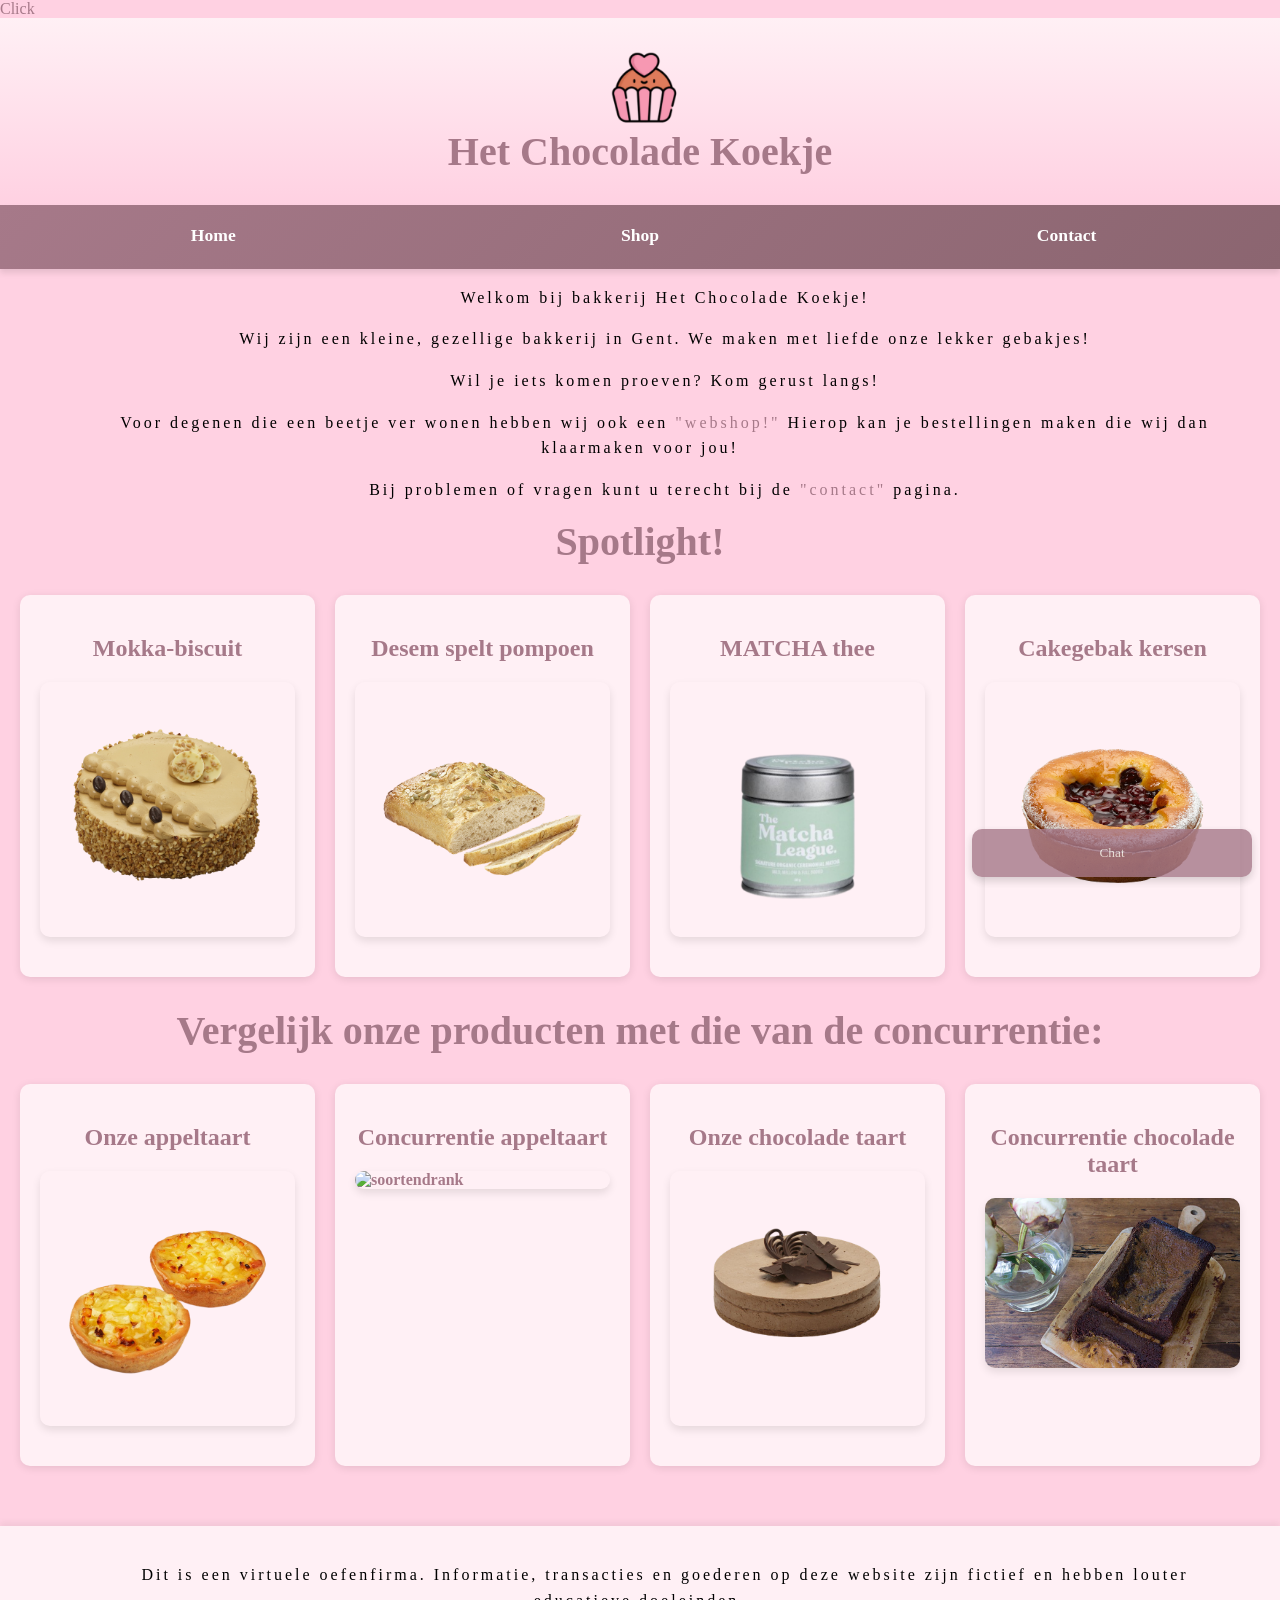
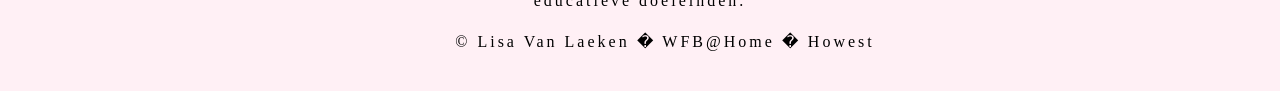
==== index.html @ 33592405 "Add files via upload" ====
<!DOCTYPE html>
<script>var clickTag = "";</script>
<a href="javascript:window.open(clickTag)">Click</a>

<html>
<head>
    <title>Bakkerij Het Chocolade Koekje</title>
    <link rel="stylesheet" href="css/style.css">
    <meta name="viewport" content="width=device-width, initial-scale=1 maximum-scale=1">
</head>

<body>

    <header>
        <h1>
            <picture>
                <img src="images/logo.png" alt="Logo" class="logo">
            </picture>
            Het Chocolade Koekje
        </h1>
    </header>

    <nav>
        <ul>
            <li><a href="index.html">Home</a></li>
            <li><a href="shop.html">Shop</a></li>
            <li><a href="contact.html">Contact</a></li>
        </ul>
    </nav>

    <p>Welkom bij bakkerij Het Chocolade Koekje!</p>
    <p>Wij zijn een kleine, gezellige bakkerij in Gent. We maken met liefde onze lekker gebakjes!</p>
    <p>Wil je iets komen proeven? Kom gerust langs!</p>
    <p>Voor degenen die een beetje ver wonen hebben wij ook een <a target="_blank" href="shop.html">"webshop!"</a> Hierop kan je bestellingen maken die wij dan klaarmaken voor jou!</p>
    <p>Bij problemen of vragen kunt u terecht bij de <a target="_blank" href="contact.html">"contact"</a> pagina.</p>

    <h1>Spotlight!</h1>

    <div class="row">
        <div class="column">
            <a href="brood.html"> <h2>Mokka-biscuit</h2></a>
            <img src="images/taart/taart3.png" alt="soortenbrood" class="soortenbrood">
        </div>

        <div class="column">
            <a href="gebak.html"> <h2>Desem spelt pompoen</h2></a>
            <img src="images/brood/brood5.png" alt="soortengebak" class="soortengebak">
        </div>

        <div class="column">
            <a href="taart.html"> <h2>MATCHA thee</h2></a>
            <img src="images/drank/drank1.png" alt="soortentaart" class="soortentaart" />
        </div>

        <div class="column">
            <a href="drank.html"> <h2>Cakegebak kersen</h2></a>
            <img src="images/gebak/gebak4.png" alt="soortendrank" class="soortendrank" />
        </div>
    </div>

    <h1>Vergelijk onze producten met die van de concurrentie:</h1>

    <div class="row">
        <div class="column">
            <a href="taart.html"> <h2>Onze appeltaart</h2></a>
            <img src="images/gebak/gebak3.png" alt="soortentaart" class="soortentaart" />
        </div>

        <div class="column">
            <a> <h2>Concurrentie appeltaart</h2></a>
            <img src="images/gebak/lelijketaart.jpg" alt="soortendrank" class="soortendrank" />
        </div>
        <div class="column">
            <a href="taart.html"> <h2>Onze chocolade taart</h2></a>
            <img src="images/taart/taart4.png" alt="soortentaart" class="soortentaart" />
        </div>

        <div class="column">
            <a> <h2>Concurrentie chocolade taart</h2></a>
            <img src="images/taart/chocoladecake.jpg" alt="soortendrank" class="soortendrank" />
        </div>

    </div>

    <button class="open-button" onclick="openForm()">Chat</button>

    <div class="chat-popup" id="myForm">
        <form action="/action_page.php" class="form-container">
            <h1>Chat</h1>

            <label for="msg"><b>Message</b></label>
            <textarea placeholder="Type message.." name="msg" required></textarea>

            <button type="submit" class="btn">Send</button>
            <button type="button" class="btn cancel" onclick="closeForm()">Close</button>
        </form>
    </div>

    <script>
        function openForm() {
            document.getElementById("myForm").style.display = "block";
        }

        function closeForm() {
            document.getElementById("myForm").style.display = "none";
        }
    </script>

    <footer>
        <p>Dit is een virtuele oefenfirma. Informatie, transacties en goederen op deze website zijn fictief en hebben louter educatieve doeleinden.</p>
        <p>&#169; Lisa Van Laeken � WFB@Home � Howest</p>
    </footer>

</body>

</html>
---- css/style.css ----
header {
    color: #a67989;
    font-family: "Brush Script MT", "Lucida Handwriting", cursive;
    font-weight: bold;
    text-align: center;
        padding: 20px;
        background: linear-gradient(to bottom, #fff0f5 0%, #ffd1e2 100%); 
}

body {
    margin: 0;
    padding: 0; 
    transition: transform 0.3s ease; 
}

.logo {
    width: 100px;
    height: auto;
    margin: auto;
    display: block;
}

.logo:hover { 
        transform: scale(1.1);
}

h3 {
    margin-bottom: 10px;
    font-weight: bold;
    color: #a67989;
    margin: auto;
    align-self: center;
    text-align: center;
    display: flex;
    position: relative;
}

h2 {
    text-align: center;
    color: #a67989;
    font-family: "Brush Script MT", "Lucida Handwriting", cursive;
    font-weight: bold;
}

h1 {
    text-align: center;
    color: #a67989;
    font-family: "Brush Script MT", "Lucida Handwriting", cursive;
    font-weight: bold;
    font-size: 2.5rem;
    margin: 10px 0;
}

nav {
    background: linear-gradient(135deg, #a67989 0%, #8b6570 100%);
    box-shadow: 0 4px 6px rgba(0, 0, 0, 0.1);
    position: sticky;
    top: 0;
    z-index: 100;
}

nav ul {
        list-style: none;
        margin: 0;
        padding: 0;
        display: flex;
        flex-wrap: wrap;
        justify-content: center;
        gap: 0; 
}

nav ul li {
            flex: 1;
            min-width: 120px; 
            position: relative; 
}

nav ul li a {
                display: block;
                padding: 18px 30px;
                text-align: center;
                color: white;
                text-decoration: none;
                font-weight: bold;
                font-size: 1.1rem; 
                transition: all 0.3s ease; 
                border-bottom: 3px solid transparent; 
}

nav ul li a:hover {
                    background-color: #cfb8c0;
                    border-bottom: 3px solid #fff0f5; 
                    transform: translateY(-2px); 
}

nav ul li a:active { 
                    transform: translateY(0);
}

nav ul li a.active { 
                    background-color: #cfb8c0;
                    border-bottom: 3px solid white;
}

nav ul li {
        flex: 1;
        min-width: 100px;
}

nav ul li a {
        flex: 1;
        padding: 20px;
        text-align: center;
        color: white;
        text-decoration: none;
        font-weight: bold;
}

nav ul li a:hover {
            background-color: #cfb8c0;
} 

body {
    background-color: #ffd1e2;
}

p {
    text-indent: 50px;
    font-family: "Brush Script MT", "Lucida Handwriting", cursive;
    text-align: center;
    letter-spacing: 3px;
    padding: 0 20px;
    line-height: 1.6;
}

a {
    text-decoration: none;
    color: #a67989;
}

form {
    padding: 50px;
    border: 5px solid #a67989;
    background-color: #fff0f5;
    width: 100%;
    max-width: 600px; 
    min-height: 500px; 
    margin: 20px auto;
    border-radius: 10px;
    text-align: justify;
    line-height: 2.5;
    box-shadow: 0 4px 8px rgba(0, 0, 0, 0.1);
}

label {
    display: block;
    margin-bottom: 10px;
    font-weight: bold;
    color: #a67989;
    margin: auto;
    align-self: center;
    text-align: center;
    display: flex;
    position: relative;
}

input[type="text"],
input[type="email"],
   textarea {
    width: 100%;
    padding: 10px;
    margin-bottom: 20px;
    border: 1px solid #a67989;
    border-radius: 5px;
    box-sizing: border-box;
}

input[type="submit"] {
    transition: all 0.3s ease; 
    background-color: #a67989;
    color: white;
    padding: 10px 20px;
    border: none;
    border-radius: 5px;
    cursor: pointer;
    font-weight: bold;
}

input[type="submit"]:hover {
        transform: scale(1.05);
        background-color: #cfb8c0;
}

input[type="reset"] {
    transition: all 0.3s ease;
    background-color: #a67989;
    color: white;
    padding: 10px 20px;
    border: none;
    border-radius: 5px;
    cursor: pointer;
    font-weight: bold;
}

input[type="reset"]:hover {
        transform: scale(1.05);
        background-color: #cfb8c0;
}

.container {
    display:inline-block;
    position: relative;
    cursor: pointer;
    -webkit-user-select: none;
    -moz-user-select: none;
    -ms-user-select: none;
    user-select: none;
}

.container input:checked ~ .checkmark {
    background-color: #a67989;
}
.checkmark:after {
    content: "";
    position: absolute;
    display: none;
}

.container input:checked ~ .checkmark:after {
    display: block;
}

* {
    box-sizing: border-box;
}


.shop-grid,
.product-grid {
    display: grid;
    grid-template-columns: repeat(auto-fit, minmax(280px, 1fr));
    gap: 30px;
    padding: 30px;
    max-width: 1200px;
    margin: 0 auto;
}

.product-item,
.shop-item {
    background-color: #fff0f5;
    border-radius: 15px;
    padding: 20px;
    text-align: center;
    box-shadow: 0 4px 8px rgba(0, 0, 0, 0.1);
    transition: all 0.3s ease;
}

.product-item:hover,
    .shop-item:hover {
        transform: translateY(-10px);
        box-shadow: 0 8px 16px rgba(0, 0, 0, 0.2);
}

.product-item img,
    .shop-item img {
        width: 100%;
        max-width: 300px;
        height: auto;
        border-radius: 10px;
        margin-bottom: 15px;
}

.row {
    display: flex;
    flex-wrap: wrap; 
    gap: 20px; 
    justify-content: center; 
    padding: 20px; 
}

.column {
    flex: 1;
    min-width: 250px;
    max-width: 400px; 
    padding: 20px; 
    font-weight: bold;
    color: #a67989;
    background-color: #fff0f5;
    border-radius: 10px; 
    box-shadow: 0 2px 8px rgba(0, 0, 0, 0.1); 
    transition: transform 0.3s ease;
}



.column:hover { 
        transform: translateY(-5px);
        box-shadow: 0 4px 12px rgba(0, 0, 0, 0.15);
}

body {
    font-family: "Brush Script MT", "Lucida Handwriting", cursive;
}

* {
    box-sizing: border-box;
}
.open-button {
    background-color: #a67989;
    color: white;
    padding: 16px 20px;
    border: none;
    cursor: pointer;
    opacity: 0.8;
    position: fixed;
    bottom: 23px;
    right: 28px;
    width: 280px;
    font-family: "Brush Script MT", "Lucida Handwriting", cursive;
    border-radius: 10px;
    box-shadow: 0 4px 8px rgba(0, 0, 0, 0.2);
    transition: all 0.3s ease;
}

.open-button:hover {
        opacity: 1;
        transform: translateY(-2px);
    }

.chat-popup {
    display: none;
    position: fixed;
    bottom: 0;
    right: 15px;
    border: 3px solid #f1f1f1;
    z-index: 9;
    border-radius: 10px 10px 0 0; 
    box-shadow: 0 -4px 12px rgba(0, 0, 0, 0.2); 
}

.form-container {
    border-radius: 10px 10px 0 0;
    max-width: 300px;
    padding: 10px;
    background-color: white;
    height: 550px;
}

.form-container textarea {
        width: 100%;
        padding: 15px;
        margin: 5px 0 22px 0;
        border: none;
        background: #f1f1f1;
        resize: none;
        min-height: 200px;
}

.form-container textarea:focus {
            background-color: #ddd;
            outline: none;
}

.form-container .btn {
        background-color: #a67989;
        color: white;
        padding: 16px 20px;
        border: none;
        cursor: pointer;
        width: 100%;
        margin-bottom: 10px;
        opacity: 0.8;
}

.form-container .cancel {
        background-color: #a67989;
}

.form-container .btn:hover, .open-button:hover {
        opacity: 1;

}

.soortenbrood {
    width: 100%;
    max-width: 400px;
    height: auto;
    margin: auto;
    display: block;
    margin: 20px auto; 
    border-radius: 10px;
    box-shadow: 0 4px 8px rgba(0, 0, 0, 0.1); 
    transition: transform 0.3s ease; 
}

.soortengebak {
    width: 100%;
    max-width: 400px;
    height: auto;
    margin: auto;
    display: block;
    margin: 20px auto; 
    border-radius: 10px; 
    box-shadow: 0 4px 8px rgba(0, 0, 0, 0.1); 
    transition: transform 0.3s ease;
}

.soortentaart {
    width: 100%;
    max-width: 400px;
    height: auto;
    margin: auto;
    display: block;
    margin: 20px auto; 
    border-radius: 10px; 
    box-shadow: 0 4px 8px rgba(0, 0, 0, 0.1);
    transition: transform 0.3s ease;
}

.soortendrank {
    width: 100%;
    max-width: 400px;
    height: auto;
    margin: auto;
    display: block;
    margin: 20px auto;
    border-radius: 10px; 
    box-shadow: 0 4px 8px rgba(0, 0, 0, 0.1); 
    transition: transform 0.3s ease; 
}

.container {
    display: flex;
    background-color: #fff0f5;
    gap: 20px; 
    padding: 20px; 
    justify-content: center;
}

.container div {
            background-color: ffffff;
            margin: auto;
            padding: 20px;
            font-size: 30px;
}

.brood1 {
        width: 100%;
        max-width: 300px;
}

.gebak1 {
        width: 100%;
        max-width: 300px;
}

.taart1 {
        width: 100%;
        max-width: 300px;
}

.drank1 {
        width: 100%;
        max-width: 300px;
}

footer {
    background-color: #fff0f5;
    margin-top: 40px;
    text-align: center;
    padding: 1px;
    padding: 20px; 
    box-shadow: 0 -4px 6px rgba(0, 0, 0, 0.05);
}

@media only screen and (max-width: 600px) {
h1 {
        font-size: 1.8rem; 
}

nav ul li {
        border-bottom: 1px solid rgba(255, 255, 255, 0.1);
}

nav ul li:last-child {
            border-bottom: none; 
}

nav ul li a {
            font-size: 1rem;
}

.open-button {
        font-size: 0.9rem; 
}

p {
        letter-spacing: 1px;
}

.column {
        max-width: 100%; 
}

.shop-grid,
.product-grid {
        grid-template-columns: 1fr;
        gap: 20px;
        padding: 15px;
}

.row {
        flex-direction: column;
        gap: 15px;
}
}

@media only screen and (min-width: 601px) and (max-width: 900px) {
.column {
        flex: 45%; 
        min-width: 250px; 
}

.shop-grid,
.product-grid {
        grid-template-columns: repeat(2, 1fr);
        gap: 25px;
}
}

@media only screen and (min-width: 901px) {
.shop-grid,
.product-grid {
        grid-template-columns: repeat(3, 1fr);
}
}
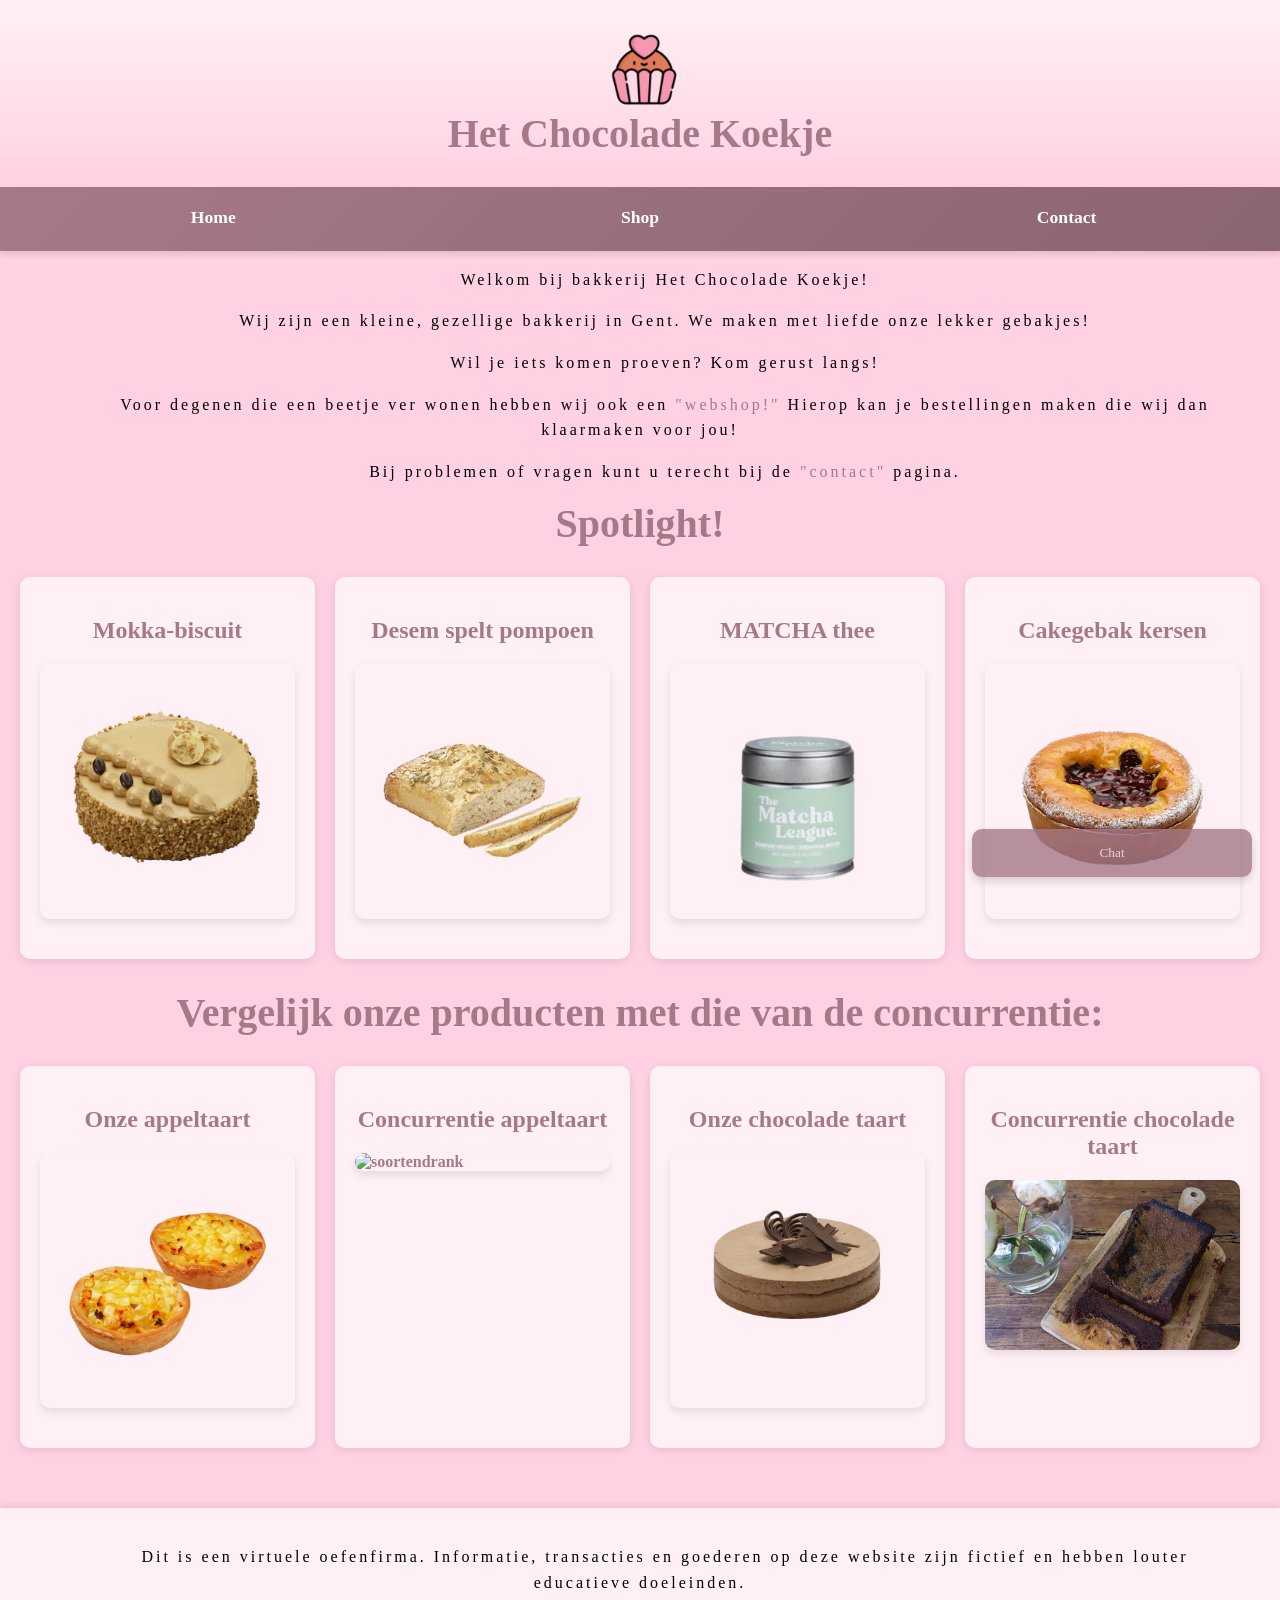
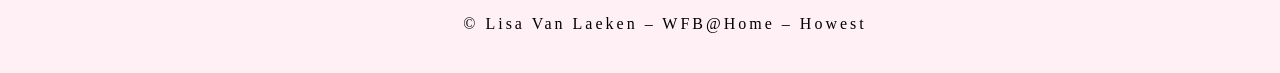
==== commit d0d1805f: "Fix HTML structure and ensure proper closing tags" ====
--- a/index.html
+++ b/index.html
@@ -1,6 +1,6 @@
 <!DOCTYPE html>
 <script>var clickTag = "";</script>
-<a href="javascript:window.open(clickTag)">Click</a>
+<a href="javascript:window.open(clickTag)"></a>
 
 <html>
 <head>
@@ -108,9 +108,10 @@
 
     <footer>
         <p>Dit is een virtuele oefenfirma. Informatie, transacties en goederen op deze website zijn fictief en hebben louter educatieve doeleinden.</p>
-        <p>&#169; Lisa Van Laeken � WFB@Home � Howest</p>
+        <p>&#169; Lisa Van Laeken – WFB@Home – Howest</p>
     </footer>
 
 </body>
 
-</html> +
+</html> 
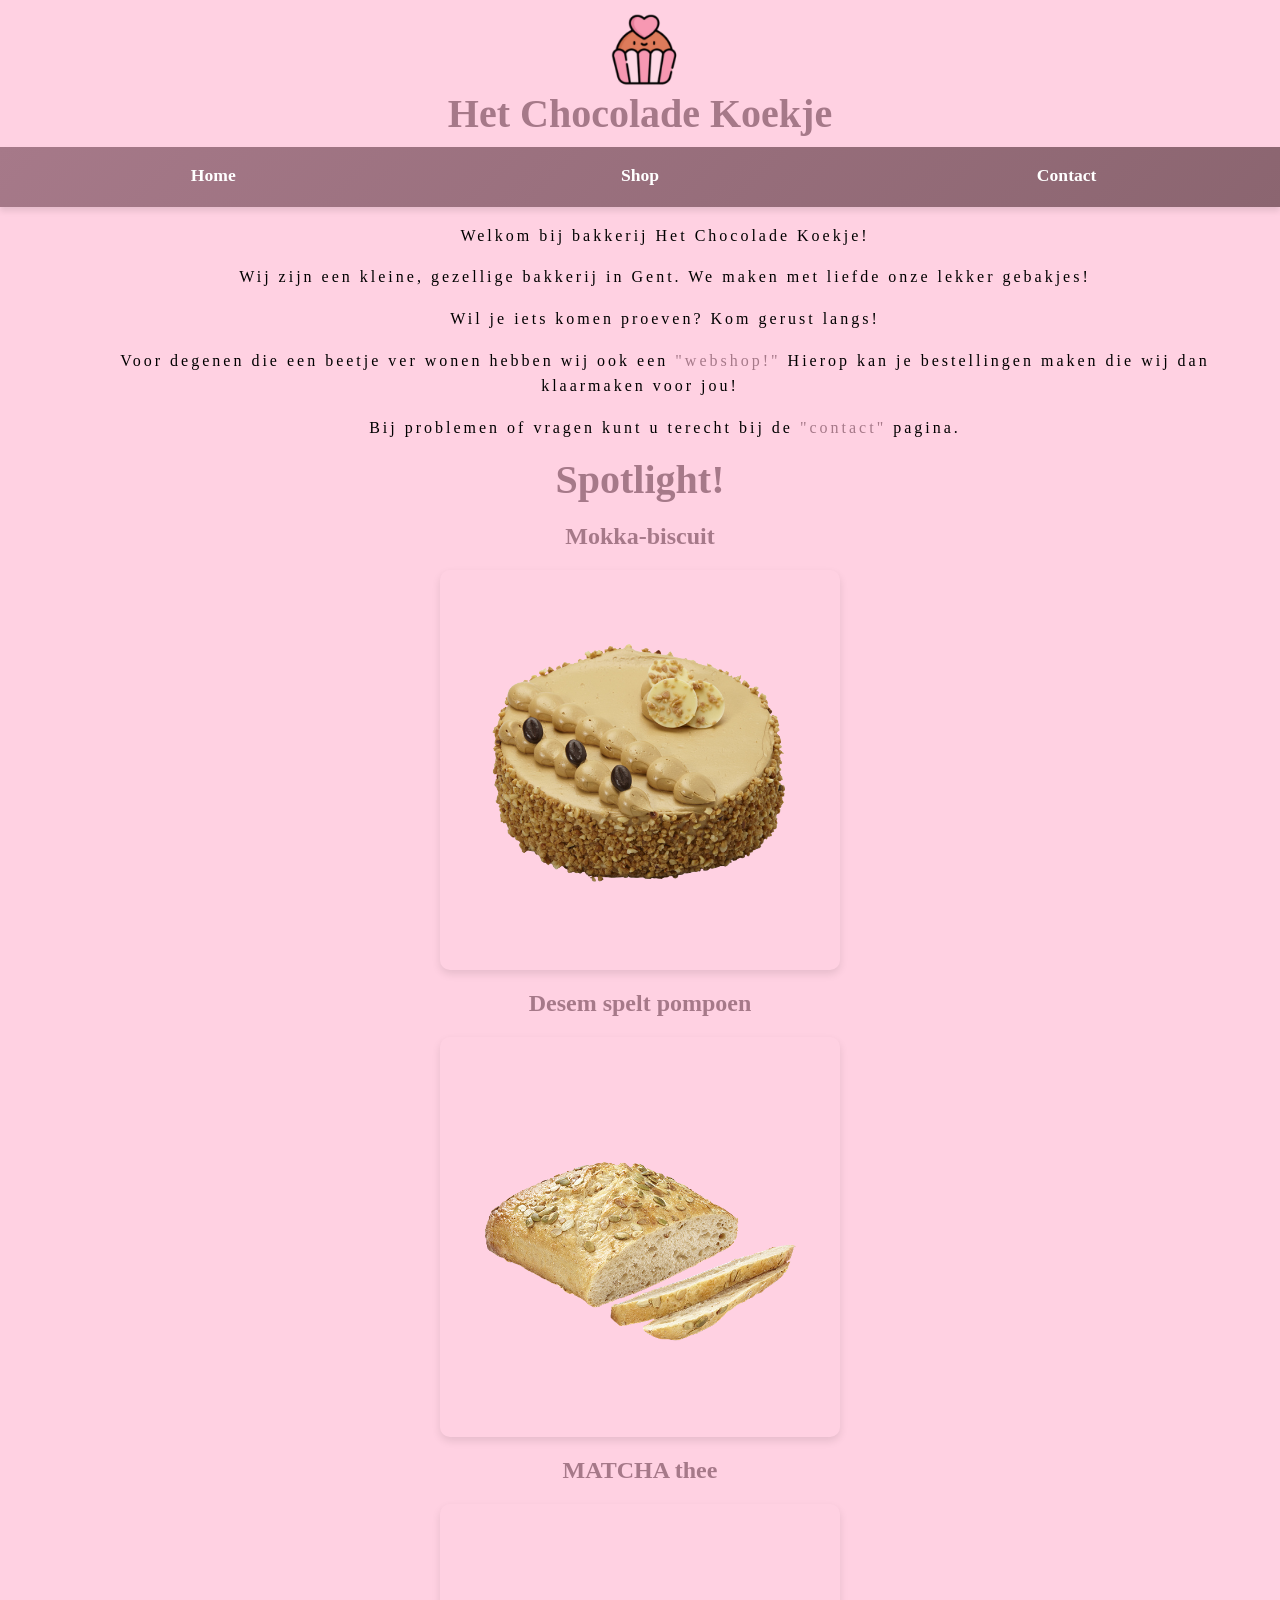
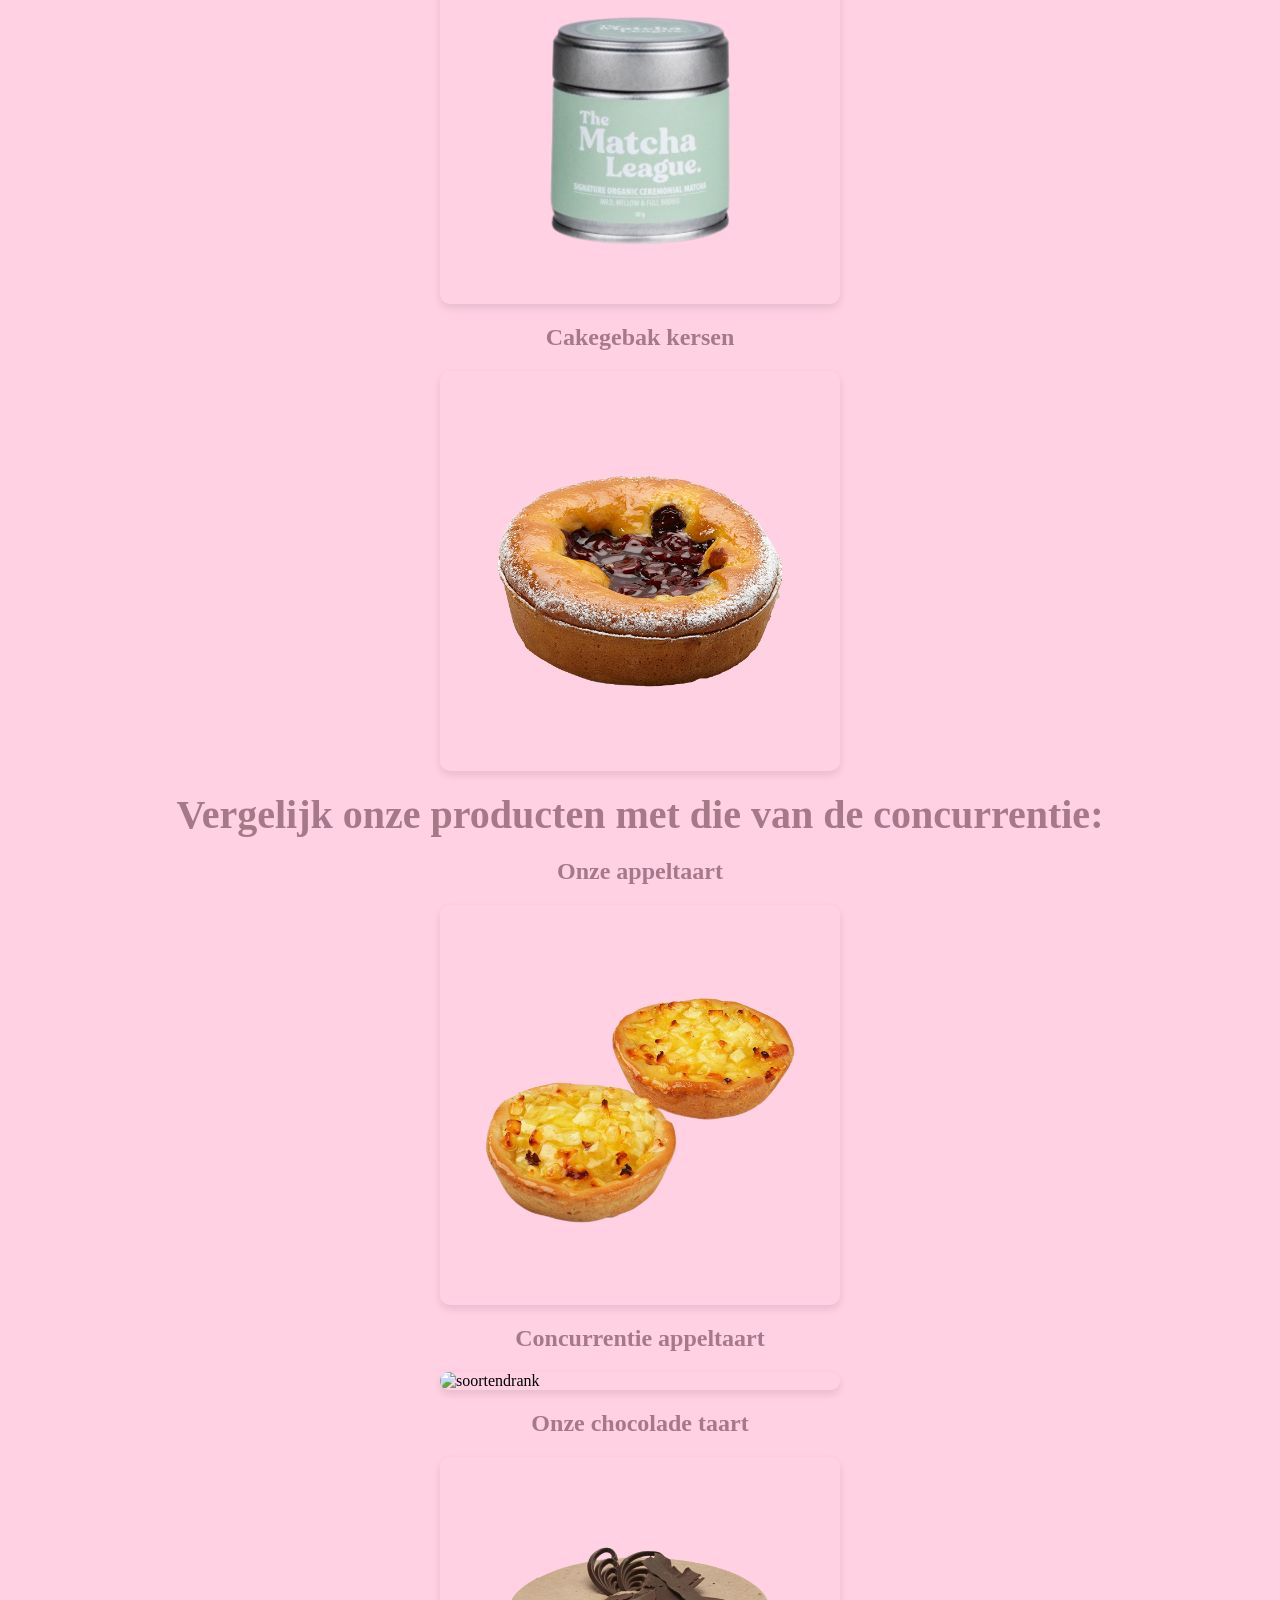
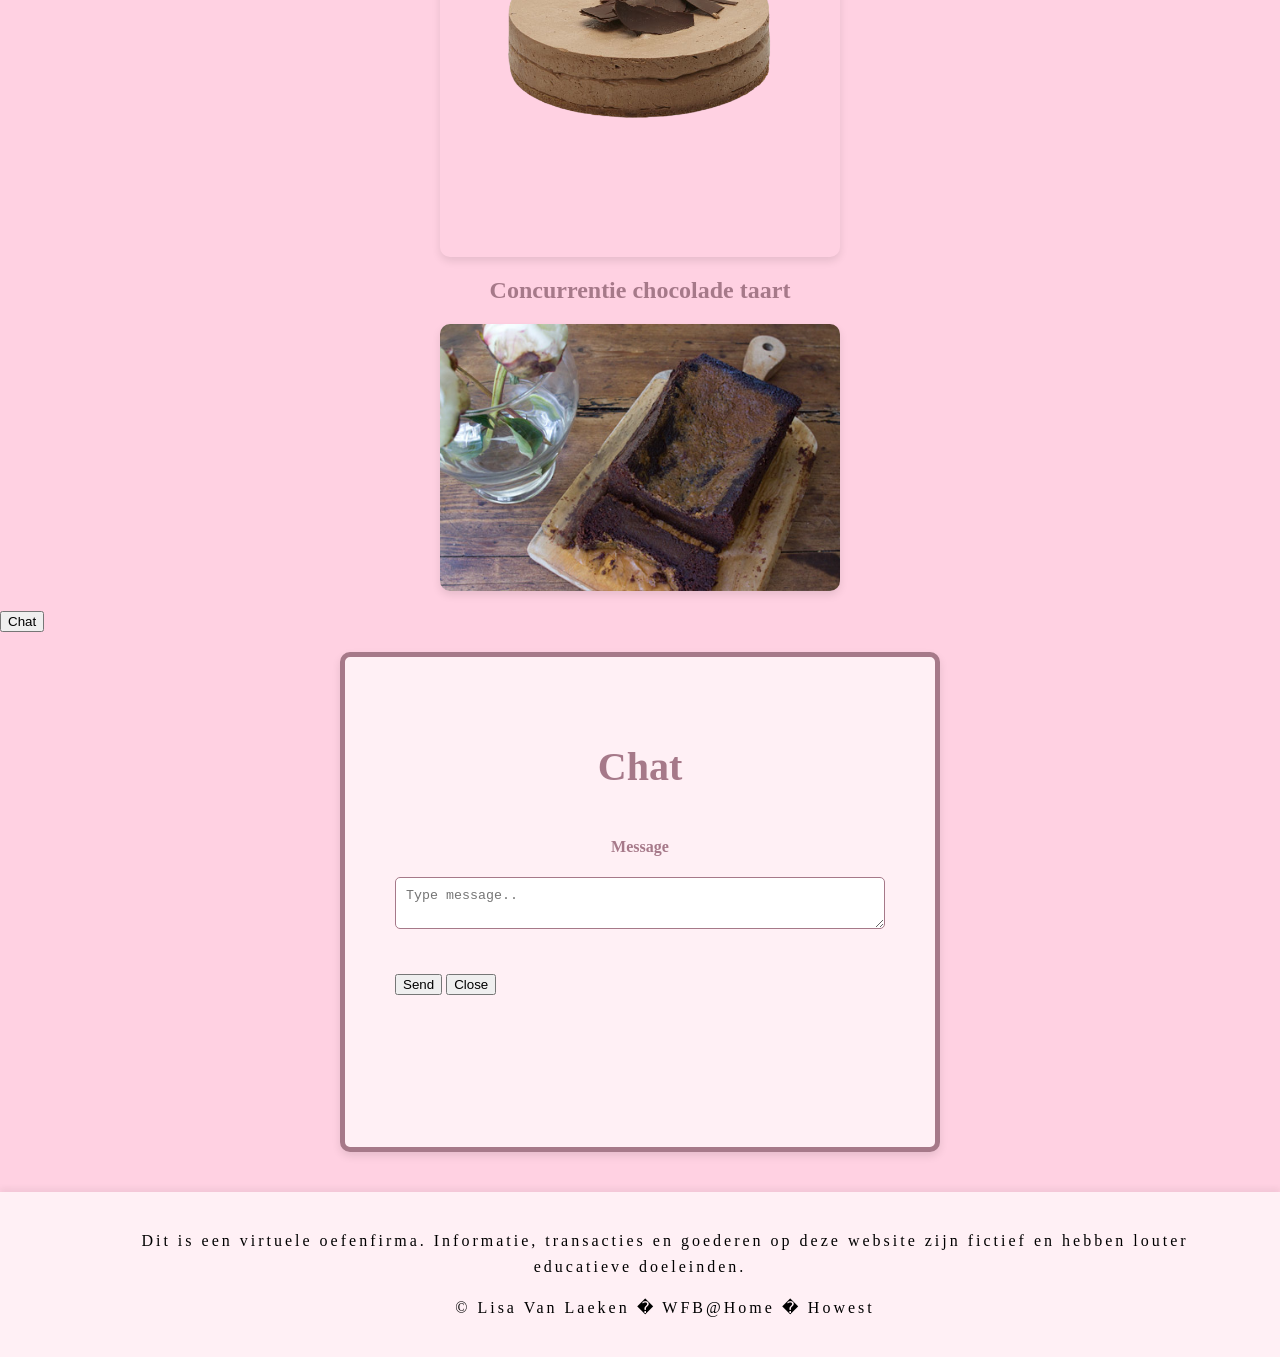
==== commit 286b374a: "Add files via upload" ====
--- a/index.html
+++ b/index.html
@@ -108,10 +108,9 @@
 
     <footer>
         <p>Dit is een virtuele oefenfirma. Informatie, transacties en goederen op deze website zijn fictief en hebben louter educatieve doeleinden.</p>
-        <p>&#169; Lisa Van Laeken – WFB@Home – Howest</p>
+        <p>&#169; Lisa Van Laeken � WFB@Home � Howest</p>
     </footer>
 
 </body>
 
-
-</html> 
+</html> 
--- a/css/style.css
+++ b/css/style.css
@@ -1,16 +1,19 @@
+```css
 header {
     color: #a67989;
     font-family: "Brush Script MT", "Lucida Handwriting", cursive;
     font-weight: bold;
     text-align: center;
-        padding: 20px;
-        background: linear-gradient(to bottom, #fff0f5 0%, #ffd1e2 100%); 
+    padding: 20px;
+    background: linear-gradient(to bottom, #fff0f5 0%, #ffd1e2 100%);
 }
 
 body {
     margin: 0;
-    padding: 0; 
-    transition: transform 0.3s ease; 
+    padding: 0;
+    transition: transform 0.3s ease;
+    background-color: #ffd1e2;
+    font-family: "Brush Script MT", "Lucida Handwriting", cursive;
 }
 
 .logo {
@@ -20,35 +23,34 @@
     display: block;
 }
 
-.logo:hover { 
+    .logo:hover {
         transform: scale(1.1);
+    }
+
+h1 {
+    text-align: center;
+    color: #a67989;
+    font-family: "Brush Script MT", "Lucida Handwriting", cursive;
+    font-weight: bold;
+    font-size: 2.5rem;
+    margin: 10px 0;
+}
+
+h2 {
+    text-align: center;
+    color: #a67989;
+    font-family: "Brush Script MT", "Lucida Handwriting", cursive;
+    font-weight: bold;
 }
 
 h3 {
     margin-bottom: 10px;
     font-weight: bold;
     color: #a67989;
-    margin: auto;
+    text-align: center;
+    display: flex;
     align-self: center;
-    text-align: center;
-    display: flex;
     position: relative;
-}
-
-h2 {
-    text-align: center;
-    color: #a67989;
-    font-family: "Brush Script MT", "Lucida Handwriting", cursive;
-    font-weight: bold;
-}
-
-h1 {
-    text-align: center;
-    color: #a67989;
-    font-family: "Brush Script MT", "Lucida Handwriting", cursive;
-    font-weight: bold;
-    font-size: 2.5rem;
-    margin: 10px 0;
 }
 
 nav {
@@ -59,70 +61,47 @@
     z-index: 100;
 }
 
-nav ul {
+    nav ul {
         list-style: none;
         margin: 0;
         padding: 0;
         display: flex;
         flex-wrap: wrap;
         justify-content: center;
-        gap: 0; 
-}
-
-nav ul li {
+    }
+
+        nav ul li {
             flex: 1;
-            min-width: 120px; 
-            position: relative; 
-}
-
-nav ul li a {
+            min-width: 120px;
+            position: relative;
+        }
+
+            nav ul li a {
                 display: block;
                 padding: 18px 30px;
                 text-align: center;
                 color: white;
                 text-decoration: none;
                 font-weight: bold;
-                font-size: 1.1rem; 
-                transition: all 0.3s ease; 
-                border-bottom: 3px solid transparent; 
-}
-
-nav ul li a:hover {
+                font-size: 1.1rem;
+                transition: all 0.3s ease;
+                border-bottom: 3px solid transparent;
+            }
+
+                nav ul li a:hover {
                     background-color: #cfb8c0;
-                    border-bottom: 3px solid #fff0f5; 
-                    transform: translateY(-2px); 
-}
-
-nav ul li a:active { 
+                    border-bottom: 3px solid #fff0f5;
+                    transform: translateY(-2px);
+                }
+
+                nav ul li a:active {
                     transform: translateY(0);
-}
-
-nav ul li a.active { 
+                }
+
+                nav ul li a.active {
                     background-color: #cfb8c0;
                     border-bottom: 3px solid white;
-}
-
-nav ul li {
-        flex: 1;
-        min-width: 100px;
-}
-
-nav ul li a {
-        flex: 1;
-        padding: 20px;
-        text-align: center;
-        color: white;
-        text-decoration: none;
-        font-weight: bold;
-}
-
-nav ul li a:hover {
-            background-color: #cfb8c0;
-} 
-
-body {
-    background-color: #ffd1e2;
-}
+                }
 
 p {
     text-indent: 50px;
@@ -143,30 +122,25 @@
     border: 5px solid #a67989;
     background-color: #fff0f5;
     width: 100%;
-    max-width: 600px; 
-    min-height: 500px; 
+    max-width: 600px;
+    min-height: 500px;
     margin: 20px auto;
     border-radius: 10px;
-    text-align: justify;
     line-height: 2.5;
     box-shadow: 0 4px 8px rgba(0, 0, 0, 0.1);
 }
 
 label {
-    display: block;
+    display: flex;
+    justify-content: center;
+    font-weight: bold;
+    color: #a67989;
     margin-bottom: 10px;
-    font-weight: bold;
-    color: #a67989;
-    margin: auto;
-    align-self: center;
-    text-align: center;
-    display: flex;
-    position: relative;
 }
 
 input[type="text"],
 input[type="email"],
-   textarea {
+textarea {
     width: 100%;
     padding: 10px;
     margin-bottom: 20px;
@@ -175,8 +149,8 @@
     box-sizing: border-box;
 }
 
-input[type="submit"] {
-    transition: all 0.3s ease; 
+input[type="submit"],
+input[type="reset"] {
     background-color: #a67989;
     color: white;
     padding: 10px 20px;
@@ -184,56 +158,14 @@
     border-radius: 5px;
     cursor: pointer;
     font-weight: bold;
-}
-
-input[type="submit"]:hover {
+    transition: all 0.3s ease;
+}
+
+    input[type="submit"]:hover,
+    input[type="reset"]:hover {
         transform: scale(1.05);
         background-color: #cfb8c0;
-}
-
-input[type="reset"] {
-    transition: all 0.3s ease;
-    background-color: #a67989;
-    color: white;
-    padding: 10px 20px;
-    border: none;
-    border-radius: 5px;
-    cursor: pointer;
-    font-weight: bold;
-}
-
-input[type="reset"]:hover {
-        transform: scale(1.05);
-        background-color: #cfb8c0;
-}
-
-.container {
-    display:inline-block;
-    position: relative;
-    cursor: pointer;
-    -webkit-user-select: none;
-    -moz-user-select: none;
-    -ms-user-select: none;
-    user-select: none;
-}
-
-.container input:checked ~ .checkmark {
-    background-color: #a67989;
-}
-.checkmark:after {
-    content: "";
-    position: absolute;
-    display: none;
-}
-
-.container input:checked ~ .checkmark:after {
-    display: block;
-}
-
-* {
-    box-sizing: border-box;
-}
-
+    }
 
 .shop-grid,
 .product-grid {
@@ -245,8 +177,8 @@
     margin: 0 auto;
 }
 
-.product-item,
-.shop-item {
+.shop-item,
+.product-item {
     background-color: #fff0f5;
     border-radius: 15px;
     padding: 20px;
@@ -255,290 +187,73 @@
     transition: all 0.3s ease;
 }
 
-.product-item:hover,
-    .shop-item:hover {
+    .shop-item:hover,
+    .product-item:hover {
         transform: translateY(-10px);
         box-shadow: 0 8px 16px rgba(0, 0, 0, 0.2);
-}
-
-.product-item img,
-    .shop-item img {
+    }
+
+    .shop-item img,
+    .product-item img {
         width: 100%;
         max-width: 300px;
-        height: auto;
         border-radius: 10px;
         margin-bottom: 15px;
-}
-
-.row {
-    display: flex;
-    flex-wrap: wrap; 
-    gap: 20px; 
-    justify-content: center; 
-    padding: 20px; 
-}
-
-.column {
-    flex: 1;
-    min-width: 250px;
-    max-width: 400px; 
-    padding: 20px; 
-    font-weight: bold;
-    color: #a67989;
-    background-color: #fff0f5;
-    border-radius: 10px; 
-    box-shadow: 0 2px 8px rgba(0, 0, 0, 0.1); 
-    transition: transform 0.3s ease;
-}
-
-
-
-.column:hover { 
-        transform: translateY(-5px);
-        box-shadow: 0 4px 12px rgba(0, 0, 0, 0.15);
-}
-
-body {
-    font-family: "Brush Script MT", "Lucida Handwriting", cursive;
-}
-
-* {
-    box-sizing: border-box;
-}
-.open-button {
-    background-color: #a67989;
-    color: white;
-    padding: 16px 20px;
-    border: none;
-    cursor: pointer;
-    opacity: 0.8;
-    position: fixed;
-    bottom: 23px;
-    right: 28px;
-    width: 280px;
-    font-family: "Brush Script MT", "Lucida Handwriting", cursive;
-    border-radius: 10px;
-    box-shadow: 0 4px 8px rgba(0, 0, 0, 0.2);
-    transition: all 0.3s ease;
-}
-
-.open-button:hover {
-        opacity: 1;
-        transform: translateY(-2px);
-    }
-
-.chat-popup {
-    display: none;
-    position: fixed;
-    bottom: 0;
-    right: 15px;
-    border: 3px solid #f1f1f1;
-    z-index: 9;
-    border-radius: 10px 10px 0 0; 
-    box-shadow: 0 -4px 12px rgba(0, 0, 0, 0.2); 
-}
-
-.form-container {
-    border-radius: 10px 10px 0 0;
-    max-width: 300px;
-    padding: 10px;
-    background-color: white;
-    height: 550px;
-}
-
-.form-container textarea {
-        width: 100%;
-        padding: 15px;
-        margin: 5px 0 22px 0;
-        border: none;
-        background: #f1f1f1;
-        resize: none;
-        min-height: 200px;
-}
-
-.form-container textarea:focus {
-            background-color: #ddd;
-            outline: none;
-}
-
-.form-container .btn {
-        background-color: #a67989;
-        color: white;
-        padding: 16px 20px;
-        border: none;
-        cursor: pointer;
-        width: 100%;
-        margin-bottom: 10px;
-        opacity: 0.8;
-}
-
-.form-container .cancel {
-        background-color: #a67989;
-}
-
-.form-container .btn:hover, .open-button:hover {
-        opacity: 1;
-
-}
-
-.soortenbrood {
-    width: 100%;
-    max-width: 400px;
-    height: auto;
-    margin: auto;
-    display: block;
-    margin: 20px auto; 
-    border-radius: 10px;
-    box-shadow: 0 4px 8px rgba(0, 0, 0, 0.1); 
-    transition: transform 0.3s ease; 
-}
-
-.soortengebak {
-    width: 100%;
-    max-width: 400px;
-    height: auto;
-    margin: auto;
-    display: block;
-    margin: 20px auto; 
-    border-radius: 10px; 
-    box-shadow: 0 4px 8px rgba(0, 0, 0, 0.1); 
-    transition: transform 0.3s ease;
-}
-
-.soortentaart {
-    width: 100%;
-    max-width: 400px;
-    height: auto;
-    margin: auto;
-    display: block;
-    margin: 20px auto; 
-    border-radius: 10px; 
-    box-shadow: 0 4px 8px rgba(0, 0, 0, 0.1);
-    transition: transform 0.3s ease;
-}
-
+    }
+
+.soortenbrood,
+.soortengebak,
+.soortentaart,
 .soortendrank {
     width: 100%;
     max-width: 400px;
-    height: auto;
-    margin: auto;
     display: block;
     margin: 20px auto;
-    border-radius: 10px; 
-    box-shadow: 0 4px 8px rgba(0, 0, 0, 0.1); 
-    transition: transform 0.3s ease; 
-}
-
-.container {
-    display: flex;
-    background-color: #fff0f5;
-    gap: 20px; 
-    padding: 20px; 
-    justify-content: center;
-}
-
-.container div {
-            background-color: ffffff;
-            margin: auto;
-            padding: 20px;
-            font-size: 30px;
-}
-
-.brood1 {
-        width: 100%;
-        max-width: 300px;
-}
-
-.gebak1 {
-        width: 100%;
-        max-width: 300px;
-}
-
-.taart1 {
-        width: 100%;
-        max-width: 300px;
-}
-
-.drank1 {
-        width: 100%;
-        max-width: 300px;
+    border-radius: 10px;
+    box-shadow: 0 4px 8px rgba(0, 0, 0, 0.1);
+    transition: transform 0.3s ease;
 }
 
 footer {
     background-color: #fff0f5;
     margin-top: 40px;
     text-align: center;
-    padding: 1px;
-    padding: 20px; 
+    padding: 20px;
     box-shadow: 0 -4px 6px rgba(0, 0, 0, 0.05);
 }
 
 @media only screen and (max-width: 600px) {
-h1 {
-        font-size: 1.8rem; 
-}
-
-nav ul li {
-        border-bottom: 1px solid rgba(255, 255, 255, 0.1);
-}
-
-nav ul li:last-child {
-            border-bottom: none; 
-}
-
-nav ul li a {
-            font-size: 1rem;
-}
-
-.open-button {
-        font-size: 0.9rem; 
-}
-
-p {
+    h1 {
+        font-size: 1.8rem;
+    }
+
+    p {
         letter-spacing: 1px;
-}
-
-.column {
-        max-width: 100%; 
-}
-
-.shop-grid,
-.product-grid {
+    }
+
+    .shop-grid,
+    .product-grid {
         grid-template-columns: 1fr;
-        gap: 20px;
         padding: 15px;
-}
-
-.row {
-        flex-direction: column;
-        gap: 15px;
-}
+    }
 }
 
 @media only screen and (min-width: 601px) and (max-width: 900px) {
-.column {
-        flex: 45%; 
-        min-width: 250px; 
-}
-
-.shop-grid,
-.product-grid {
+    .shop-grid,
+    .product-grid {
         grid-template-columns: repeat(2, 1fr);
-        gap: 25px;
-}
+    }
 }
 
 @media only screen and (min-width: 901px) {
-.shop-grid,
-.product-grid {
+    .shop-grid,
+    .product-grid {
         grid-template-columns: repeat(3, 1fr);
-}
-}
-
-
-
-
-
-
-
-
+    }
+}
+
+* {
+    box-sizing: border-box;
+}
+
+```
